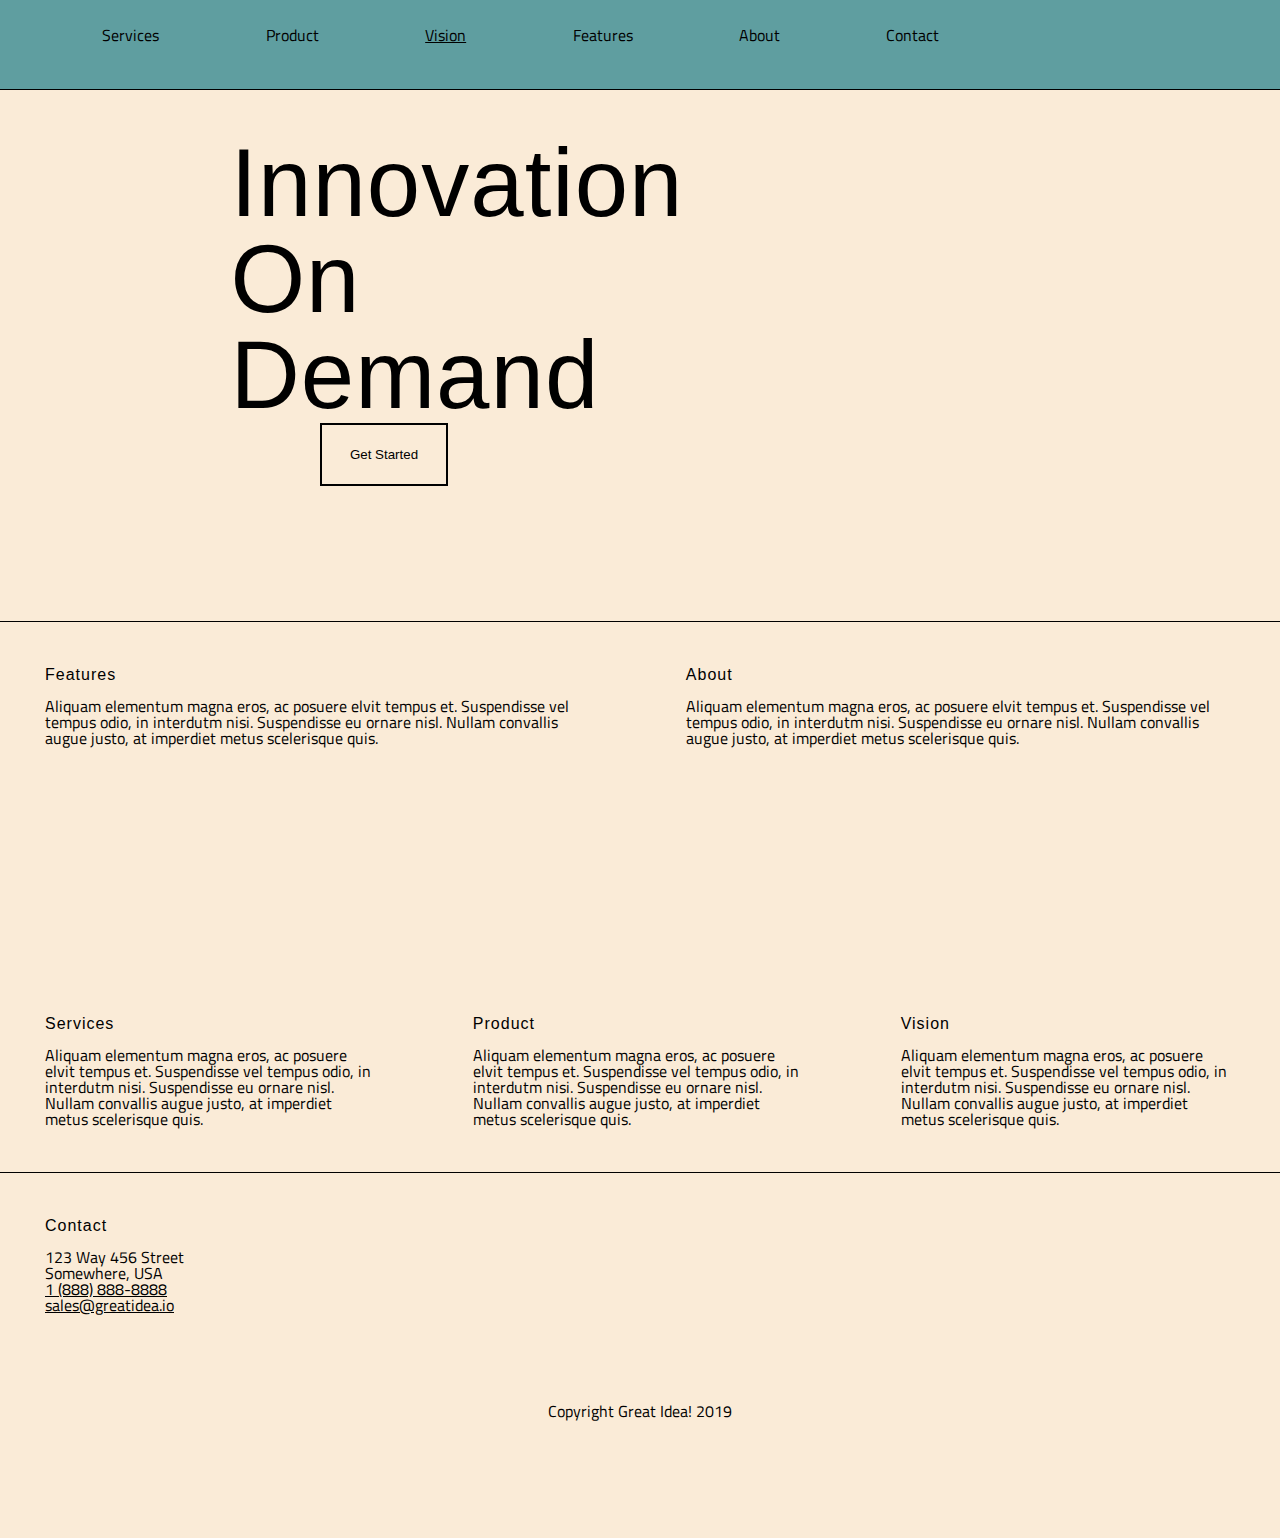
==== index.html @ 36d8502b "added past solution" ====
<!doctype html>

<html lang="en">

<head>

  <meta name="viewport" content="width=device-width, initial-scale=1.0">
  <meta charset="utf-8">
  <title>Great Idea - Responsive I</title>

  <link href="https://fonts.googleapis.com/css?family=Bangers|Titillium+Web" rel="stylesheet">
  <link rel="stylesheet" href="css/index.css">

  <!--[if lt IE 9]>
    <script src="https://cdnjs.cloudflare.com/ajax/libs/html5shiv/3.7.3/html5shiv.js"></script>
  <![endif]-->
</head>

<body>
  <!-- Use your own code or past solution for Great Idea Web Page HTML here! -->
  <header>

    <nav>
      <a>Services</a>
      <a>Product</a>
      <a href="./vision.html">Vision</a>
      <a>Features</a>
      <a>About</a>
      <a>Contact</a>

      <a></a>

    </nav>
    <div class="header-text-container">
      <h1>
        Innovation
        On
        Demand
      </h1>
      <button>
        Get Started
      </button>
    </div>

    <div class="header-img"></div>
  </header>
  <section class="main">
    <div class="featured">
      <h2>
        Features
      </h2>

      <p>
        Aliquam elementum magna eros, ac posuere elvit tempus et. Suspendisse vel tempus odio, in interdutm nisi.
        Suspendisse eu ornare nisl. Nullam convallis augue justo, at imperdiet metus scelerisque quis.
      </p>
    </div>


    <div class="featured">
      <h2>
        About
      </h2>
      <p>
        Aliquam elementum magna eros, ac posuere elvit tempus et. Suspendisse vel tempus odio, in interdutm nisi.
        Suspendisse eu ornare nisl. Nullam convallis augue justo, at imperdiet metus scelerisque quis.
      </p>
    </div>

    <!-- <img class="middle-img" src="img/mid-page-accent.jpg" alt="Image of code snippets across the screen"> -->
    <div style="display: block; height: 20vh;">
    </div>
    <div class="more">
      <h2>
        Services
      </h2>
      <p>
        Aliquam elementum magna eros, ac posuere elvit tempus et. Suspendisse vel tempus odio, in interdutm nisi.
        Suspendisse eu ornare nisl. Nullam convallis augue justo, at imperdiet metus scelerisque quis.
      </p>
    </div>


    <div class="more">
      <h2>
        Product
      </h2>
      <p>
        Aliquam elementum magna eros, ac posuere elvit tempus et. Suspendisse vel tempus odio, in interdutm nisi.
        Suspendisse eu ornare nisl. Nullam convallis augue justo, at imperdiet metus scelerisque quis.
      </p>
    </div>

    <div class="more">
      <h2>
        Vision
      </h2>
      <p>
        Aliquam elementum magna eros, ac posuere elvit tempus et. Suspendisse vel tempus odio, in interdutm nisi.
        Suspendisse eu ornare nisl. Nullam convallis augue justo, at imperdiet metus scelerisque quis.
      </p>
    </div>

  </section>

  <section>
    <div class="contact">
      <h2>Contact</h2>
      <address>
        123 Way 456 Street
        <br />
        Somewhere, USA
      </address>
      <a href="tel: 1 (888) 888-8888">1 (888) 888-8888</a>
      <br />
      <a href="#">sales@greatidea.io</a>
    </div>
  </section>
  <footer>
    Copyright Great Idea! 2019
  </footer>
</body>

</html>
---- css/index.css ----
/* Use your own code or past solution for Great Idea Web Page CSS here! */
/* http://meyerweb.com/eric/tools/css/reset/ 
   v2.0 | 20110126
   License: none (public domain)
*/

html, body, div, span, applet, object, iframe,
h1, h2, h3, h4, h5, h6, p, blockquote, pre,
a, abbr, acronym, address, big, cite, code,
del, dfn, em, img, ins, kbd, q, s, samp,
small, strike, strong, sub, sup, tt, var,
b, u, i, center,
dl, dt, dd, ol, ul, li,
fieldset, form, label, legend,
table, caption, tbody, tfoot, thead, tr, th, td,
article, aside, canvas, details, embed, 
figure, figcaption, footer, header, hgroup, 
menu, nav, output, ruby, section, summary,
time, mark, audio, video {
	margin: 0;
	padding: 0;
	border: 0;
	font-size: 100%;
	font: inherit;
	vertical-align: baseline;
}
/* HTML5 display-role reset for older browsers */
article, aside, details, figcaption, figure, 
footer, header, hgroup, menu, nav, section {
	display: block;
}
body {
	line-height: 1;
}
ol, ul {
	list-style: none;
}
blockquote, q {
	quotes: none;
}
blockquote:before, blockquote:after,
q:before, q:after {
	content: '';
	content: none;
}
table {
	border-collapse: collapse;
	border-spacing: 0;
}

/* Set every element's box-sizing to border-box */
* {
	box-sizing: border-box;
	color: black;
}

html, body {
    height: 100%;
    font-family: 'Titillium Web', sans-serif;
}

h1, h2, h3, h4, h5 {
    font-family: 'Montserrat', sans-serif;
    letter-spacing: 1px;
    margin-bottom: 15px;
}

/* Your code starts here! */
nav{
	width: 100vw;
	height: 10vh;
	position: fixed;
	top: 0px;
	background-color: cadetblue;
	padding-top: 3vh;
	border-bottom: 1px solid black;
	z-index: 10;
	background-image: url('/img/logo.png');
	background-repeat: no-repeat;
	background-position: top 41% right 11%;
}
header{
	align-content: center;
	padding:5vh 0;
}
header nav, .logo{
	display: inline-block;
}

.logo{
	margin-bottom: -1%;
}

header nav a, .logo{
	margin-left: 8vw;
}

.header-text-container{
	padding: 10vh 5vw;
	display: inline-block;
	width: 60vw;
}

.header-text-container h1{
    font-size: 6em;
    width: 24vw;
}

.header-text-container h1,button{
	margin: auto;
	display: block;
}

button{
	background: none;
    border: 2px solid black;
    width: 10vw;
    height: 7vh;
}

/* .header-img{
	width: 20vw;
	height: 20vw;
	display: inline-block;
	background-image:url('/img/header-img.png');
} */

.main{
	border-top: 1px solid black;
	border-bottom: 1px solid black;
}

/* section{
	margin: 0 5vw;
} */

.main img{
	width: 100%;
}

.main div, .contact{
	display: inline-block;
	width: calc(100%/2.01);
	padding: 5vh 5vh;
}

.main .more{
	width: calc(100%/3.02);
}

footer {
	padding: 5vh;
    text-align: center;
    height: 20vh;
}

body{
	background-image: url('/img/header-img.png'),url('/img/mid-page-accent.jpg');
	background-repeat: no-repeat,no-repeat;
	background-position: top 33% right 13%, top 122% left 50%;
	background-color: #faebd7;
}

a:hover{
	cursor: pointer;
	border-bottom: 3px solid cornsilk;
	transition-duration: 300ms;
}
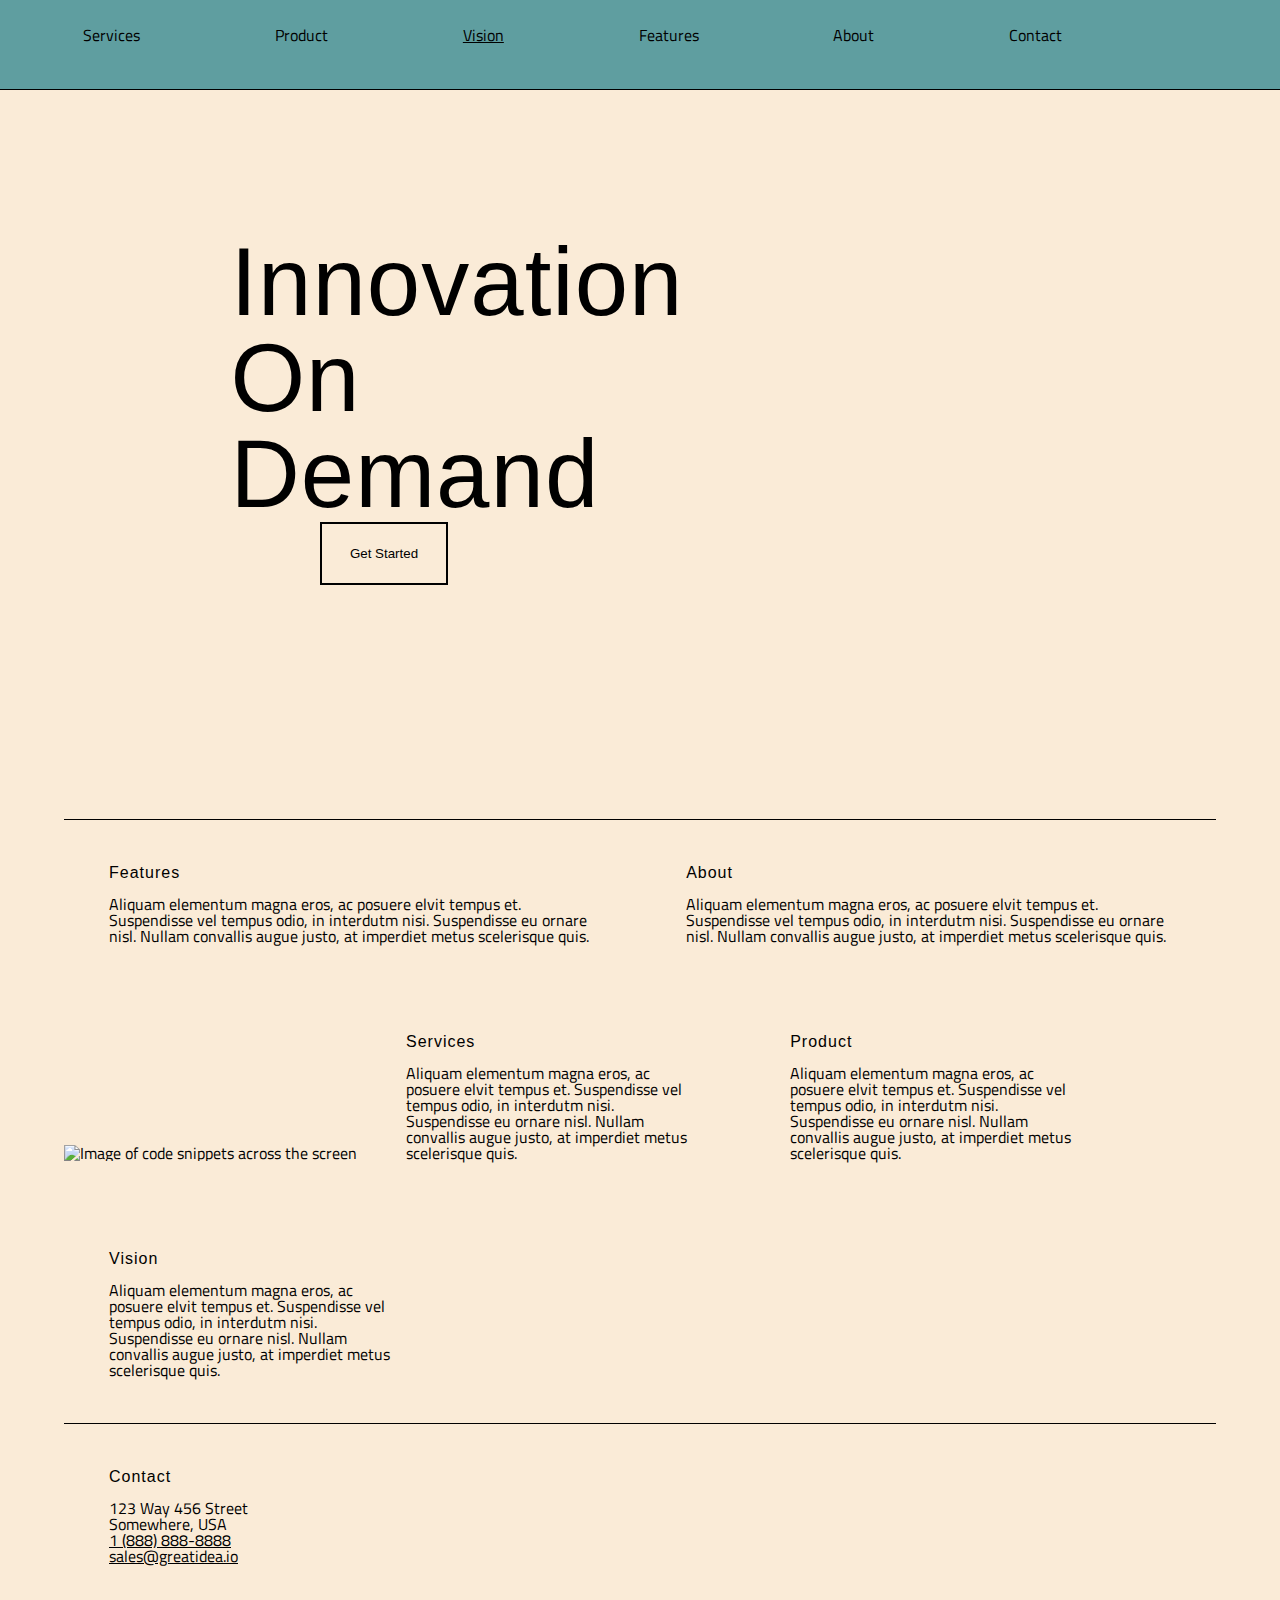
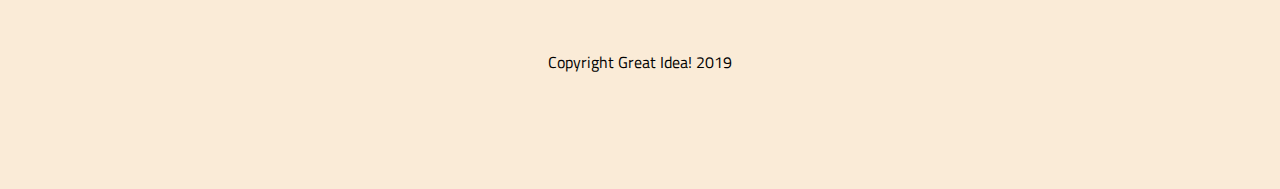
==== commit c83af0e2: "fixed desktop view, implemented tablet view" ====
--- a/index.html
+++ b/index.html
@@ -18,107 +18,112 @@
 
 <body>
   <!-- Use your own code or past solution for Great Idea Web Page HTML here! -->
-  <header>
-
-    <nav>
-      <a>Services</a>
-      <a>Product</a>
-      <a href="./vision.html">Vision</a>
-      <a>Features</a>
-      <a>About</a>
-      <a>Contact</a>
-
-      <a></a>
-
-    </nav>
-    <div class="header-text-container">
-      <h1>
-        Innovation
-        On
-        Demand
-      </h1>
-      <button>
-        Get Started
-      </button>
-    </div>
-
-    <div class="header-img"></div>
-  </header>
-  <section class="main">
-    <div class="featured">
-      <h2>
-        Features
-      </h2>
-
-      <p>
-        Aliquam elementum magna eros, ac posuere elvit tempus et. Suspendisse vel tempus odio, in interdutm nisi.
-        Suspendisse eu ornare nisl. Nullam convallis augue justo, at imperdiet metus scelerisque quis.
-      </p>
-    </div>
-
-
-    <div class="featured">
-      <h2>
-        About
-      </h2>
-      <p>
-        Aliquam elementum magna eros, ac posuere elvit tempus et. Suspendisse vel tempus odio, in interdutm nisi.
-        Suspendisse eu ornare nisl. Nullam convallis augue justo, at imperdiet metus scelerisque quis.
-      </p>
-    </div>
-
-    <!-- <img class="middle-img" src="img/mid-page-accent.jpg" alt="Image of code snippets across the screen"> -->
-    <div style="display: block; height: 20vh;">
-    </div>
-    <div class="more">
-      <h2>
-        Services
-      </h2>
-      <p>
-        Aliquam elementum magna eros, ac posuere elvit tempus et. Suspendisse vel tempus odio, in interdutm nisi.
-        Suspendisse eu ornare nisl. Nullam convallis augue justo, at imperdiet metus scelerisque quis.
-      </p>
-    </div>
-
-
-    <div class="more">
-      <h2>
-        Product
-      </h2>
-      <p>
-        Aliquam elementum magna eros, ac posuere elvit tempus et. Suspendisse vel tempus odio, in interdutm nisi.
-        Suspendisse eu ornare nisl. Nullam convallis augue justo, at imperdiet metus scelerisque quis.
-      </p>
-    </div>
-
-    <div class="more">
-      <h2>
-        Vision
-      </h2>
-      <p>
-        Aliquam elementum magna eros, ac posuere elvit tempus et. Suspendisse vel tempus odio, in interdutm nisi.
-        Suspendisse eu ornare nisl. Nullam convallis augue justo, at imperdiet metus scelerisque quis.
-      </p>
-    </div>
-
-  </section>
-
-  <section>
-    <div class="contact">
-      <h2>Contact</h2>
-      <address>
-        123 Way 456 Street
+  
+  
+    <header>
+  
+      <nav>
+        <a>Services</a>
+        <a>Product</a>
+        <a href="./vision.html">Vision</a>
+        <a>Features</a>
+        <a>About</a>
+        <a>Contact</a>
+  
+        <a class="logo"><img src="/img/logo.png" alt=""></a>
+  
+      </nav>
+      <div class="header-text-container">
+        <h1>
+          Innovation
+          On
+          Demand
+        </h1>
+        <button>
+          Get Started
+        </button>
+      </div>
+  
+      <div class="header-img"><img src="/img/header-img.png" alt=""></div>
+    </header>
+    <div class="container">
+    <section class="main">
+      <div class="featured">
+        <h2>
+          Features
+        </h2>
+  
+        <p>
+          Aliquam elementum magna eros, ac posuere elvit tempus et. Suspendisse vel tempus odio, in interdutm nisi.
+          Suspendisse eu ornare nisl. Nullam convallis augue justo, at imperdiet metus scelerisque quis.
+        </p>
+      </div>
+  
+  
+      <div class="featured">
+        <h2>
+          About
+        </h2>
+        <p>
+          Aliquam elementum magna eros, ac posuere elvit tempus et. Suspendisse vel tempus odio, in interdutm nisi.
+          Suspendisse eu ornare nisl. Nullam convallis augue justo, at imperdiet metus scelerisque quis.
+        </p>
+      </div>
+  
+      <img class="middle-img" src="img/mid-page-accent.jpg" alt="Image of code snippets across the screen">
+      <!-- <div style="display: block; height: 20vh;">
+        <img src="/img/mid-page-accent.jpg" alt="">
+      </div> -->
+      <div class="more">
+        <h2>
+          Services
+        </h2>
+        <p>
+          Aliquam elementum magna eros, ac posuere elvit tempus et. Suspendisse vel tempus odio, in interdutm nisi.
+          Suspendisse eu ornare nisl. Nullam convallis augue justo, at imperdiet metus scelerisque quis.
+        </p>
+      </div>
+  
+  
+      <div class="more">
+        <h2>
+          Product
+        </h2>
+        <p>
+          Aliquam elementum magna eros, ac posuere elvit tempus et. Suspendisse vel tempus odio, in interdutm nisi.
+          Suspendisse eu ornare nisl. Nullam convallis augue justo, at imperdiet metus scelerisque quis.
+        </p>
+      </div>
+  
+      <div class="more">
+        <h2>
+          Vision
+        </h2>
+        <p>
+          Aliquam elementum magna eros, ac posuere elvit tempus et. Suspendisse vel tempus odio, in interdutm nisi.
+          Suspendisse eu ornare nisl. Nullam convallis augue justo, at imperdiet metus scelerisque quis.
+        </p>
+      </div>
+  
+    </section>
+  
+    <section>
+      <div class="contact">
+        <h2>Contact</h2>
+        <address>
+          123 Way 456 Street
+          <br />
+          Somewhere, USA
+        </address>
+        <a href="tel: 1 (888) 888-8888">1 (888) 888-8888</a>
         <br />
-        Somewhere, USA
-      </address>
-      <a href="tel: 1 (888) 888-8888">1 (888) 888-8888</a>
-      <br />
-      <a href="#">sales@greatidea.io</a>
-    </div>
-  </section>
-  <footer>
-    Copyright Great Idea! 2019
-  </footer>
+        <a href="#">sales@greatidea.io</a>
+      </div>
+    </section>
+    <footer>
+      Copyright Great Idea! 2019
+    </footer>
+  </div>
 </body>
 
 </html>--- a/css/index.css
+++ b/css/index.css
@@ -66,6 +66,11 @@
 }
 
 /* Your code starts here! */
+
+.container{
+    padding: 0 5%;
+}
+
 nav{
 	width: 100vw;
 	height: 10vh;
@@ -74,16 +79,18 @@
 	background-color: cadetblue;
 	padding-top: 3vh;
 	border-bottom: 1px solid black;
-	z-index: 10;
-	background-image: url('/img/logo.png');
-	background-repeat: no-repeat;
-	background-position: top 41% right 11%;
-}
+    z-index: 10;
+    display: flex;
+    justify-content: space-evenly;
+}
+
+
 header{
 	align-content: center;
-	padding:5vh 0;
-}
-header nav, .logo{
+    padding:16vh 0;
+    width: 100%;
+}
+header .logo{
 	display: inline-block;
 }
 
@@ -92,7 +99,7 @@
 }
 
 header nav a, .logo{
-	margin-left: 8vw;
+    margin: 0 4vw;
 }
 
 .header-text-container{
@@ -109,6 +116,53 @@
 .header-text-container h1,button{
 	margin: auto;
 	display: block;
+}
+header .header-img{
+    display: inline-block;
+}
+
+@media screen and (max-width: 801px){
+    nav{
+        position: relative;
+        height: 160px;
+        width: 100%;
+        display: flex !important;
+        flex-wrap: wrap;
+        justify-content: space-between;
+        align-items: flex-end;
+        padding-bottom: 34px;
+    }
+    nav .logo{
+        order: -1;
+        width: 100%;
+        margin: 0;
+        margin-bottom: 35px;
+    }
+
+    nav .logo img{
+        display: block;
+        margin: 0 auto;
+    }
+
+    header{
+        padding: 0 0 48px;
+    }
+
+    header .header-img{
+        display: none;
+    }
+
+    .header-text-container{
+        padding: 0;
+        display: flex;
+        width: 100%;
+        flex-direction: column;
+        align-items: center;
+    }
+
+    .header-text-container h1{
+        width: min-content;
+    }
 }
 
 button{
@@ -118,21 +172,11 @@
     height: 7vh;
 }
 
-/* .header-img{
-	width: 20vw;
-	height: 20vw;
-	display: inline-block;
-	background-image:url('/img/header-img.png');
-} */
-
 .main{
 	border-top: 1px solid black;
 	border-bottom: 1px solid black;
 }
 
-/* section{
-	margin: 0 5vw;
-} */
 
 .main img{
 	width: 100%;
@@ -145,7 +189,7 @@
 }
 
 .main .more{
-	width: calc(100%/3.02);
+	width: calc(100%/3.03);
 }
 
 footer {
@@ -155,10 +199,14 @@
 }
 
 body{
-	background-image: url('/img/header-img.png'),url('/img/mid-page-accent.jpg');
+	/* background-image: url('/img/header-img.png'),url('/img/mid-page-accent.jpg');
 	background-repeat: no-repeat,no-repeat;
-	background-position: top 33% right 13%, top 122% left 50%;
+	background-position: top 33% right 13%, top 122% left 50%; */
 	background-color: #faebd7;
+}
+
+@media (max-width: 800px){
+  
 }
 
 a:hover{
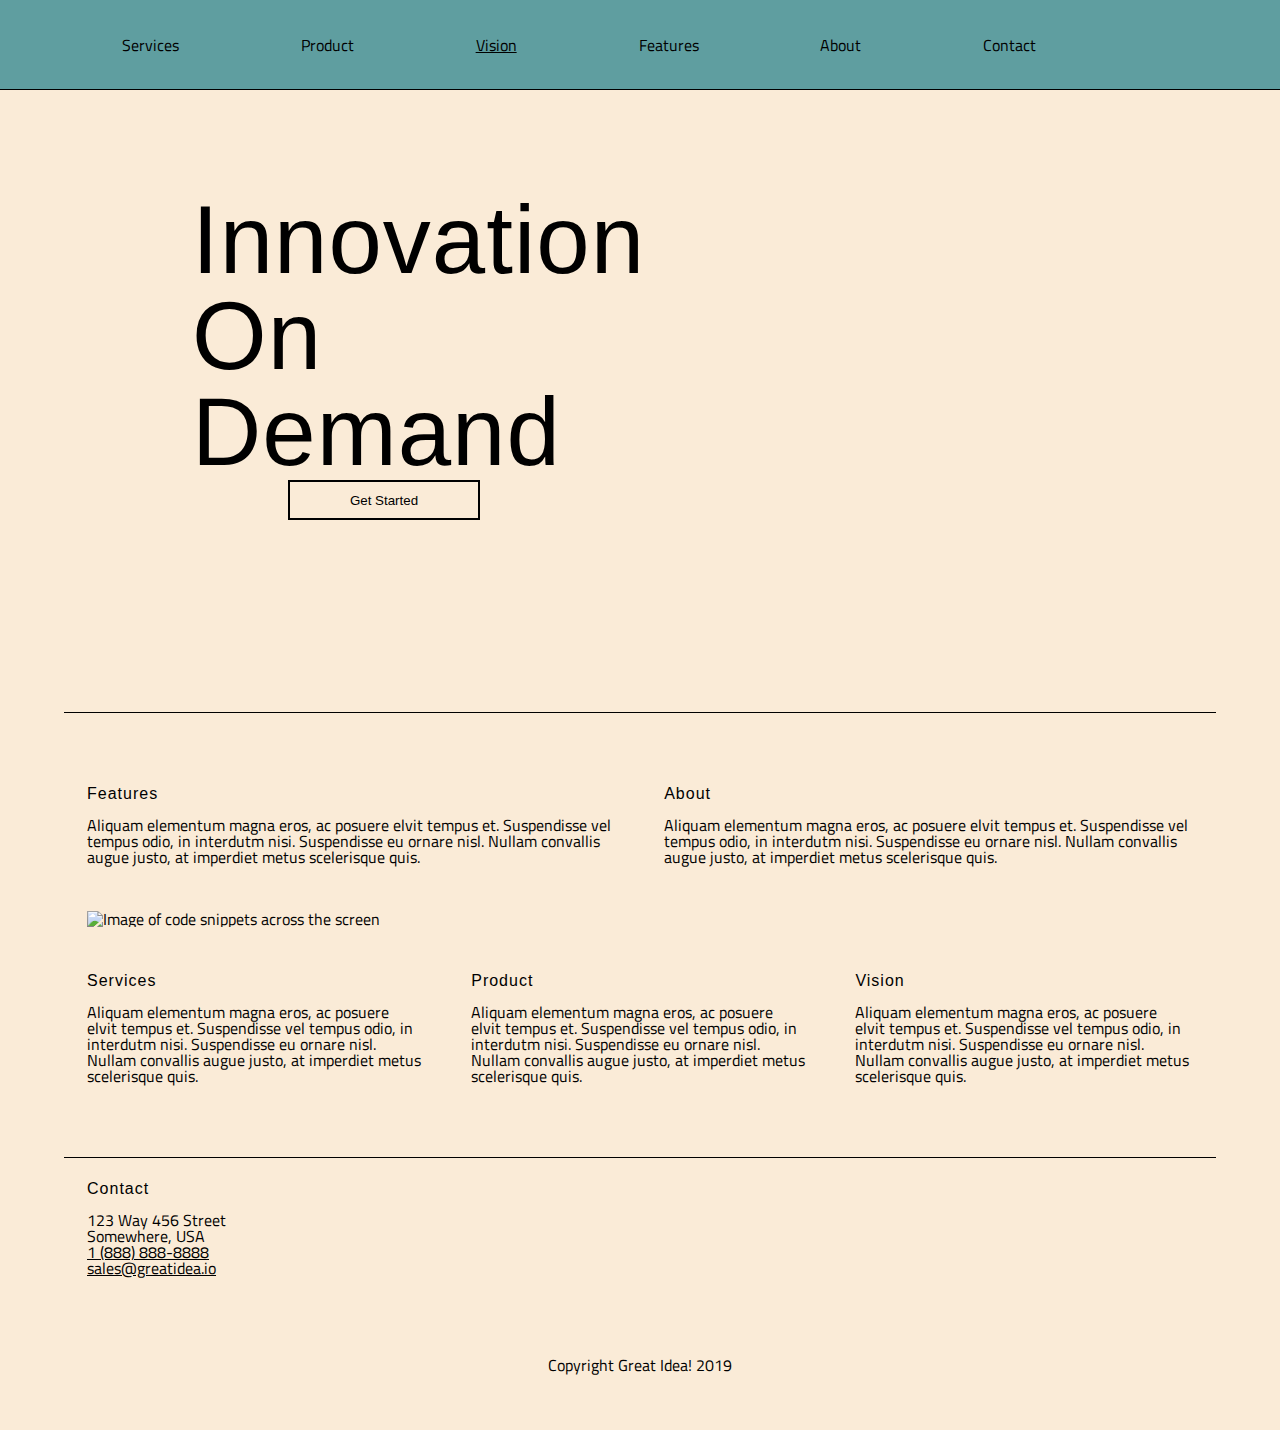
==== commit b9810f15: "made requested changes, added some comments" ====
--- a/index.html
+++ b/index.html
@@ -70,7 +70,9 @@
         </p>
       </div>
   
-      <img class="middle-img" src="img/mid-page-accent.jpg" alt="Image of code snippets across the screen">
+      <div>
+        <img class="middle-img" src="img/mid-page-accent.jpg" alt="Image of code snippets across the screen">
+      </div>
       <!-- <div style="display: block; height: 20vh;">
         <img src="/img/mid-page-accent.jpg" alt="">
       </div> -->
--- a/css/index.css
+++ b/css/index.css
@@ -72,45 +72,35 @@
 }
 
 nav{
-	width: 100vw;
-	height: 10vh;
+	width: 100%;
+	height: 10%;
 	position: fixed;
 	top: 0px;
 	background-color: cadetblue;
-	padding-top: 3vh;
 	border-bottom: 1px solid black;
     z-index: 10;
     display: flex;
     justify-content: space-evenly;
+    align-items: center;
 }
 
 
 header{
 	align-content: center;
-    padding:16vh 0;
+    padding:5% 0;
     width: 100%;
 }
-header .logo{
+
+
+.header-text-container{
+	padding: 10% 5%;
 	display: inline-block;
-}
-
-.logo{
-	margin-bottom: -1%;
-}
-
-header nav a, .logo{
-    margin: 0 4vw;
-}
-
-.header-text-container{
-	padding: 10vh 5vw;
-	display: inline-block;
-	width: 60vw;
+	width: 60%;
 }
 
 .header-text-container h1{
     font-size: 6em;
-    width: 24vw;
+    width: 60%;
 }
 
 .header-text-container h1,button{
@@ -121,81 +111,44 @@
     display: inline-block;
 }
 
-@media screen and (max-width: 801px){
-    nav{
-        position: relative;
-        height: 160px;
-        width: 100%;
-        display: flex !important;
-        flex-wrap: wrap;
-        justify-content: space-between;
-        align-items: flex-end;
-        padding-bottom: 34px;
-    }
-    nav .logo{
-        order: -1;
-        width: 100%;
-        margin: 0;
-        margin-bottom: 35px;
-    }
-
-    nav .logo img{
-        display: block;
-        margin: 0 auto;
-    }
-
-    header{
-        padding: 0 0 48px;
-    }
-
-    header .header-img{
-        display: none;
-    }
-
-    .header-text-container{
-        padding: 0;
-        display: flex;
-        width: 100%;
-        flex-direction: column;
-        align-items: center;
-    }
-
-    .header-text-container h1{
-        width: min-content;
-    }
-}
+
 
 button{
 	background: none;
     border: 2px solid black;
-    width: 10vw;
-    height: 7vh;
+    width: 30%;
+    height: 40px;
 }
 
 .main{
 	border-top: 1px solid black;
-	border-bottom: 1px solid black;
-}
-
+    border-bottom: 1px solid black;
+    padding: 50px 0;
+}
+
+.main div, .contact{
+    padding: 2% 2%;
+}
 
 .main img{
 	width: 100%;
 }
 
-.main div, .contact{
+.main .featured{
 	display: inline-block;
-	width: calc(100%/2.01);
-	padding: 5vh 5vh;
+	width: calc(100%/2.01);/* have half of the container width*/
+	
 }
 
 .main .more{
-	width: calc(100%/3.03);
+    display: inline-block;
+	width: calc(100%/3.03); /* Have 1/3 of container width*/
 }
 
 footer {
-	padding: 5vh;
+	padding: 5%;
     text-align: center;
-    height: 20vh;
+    height: 20%;
 }
 
 body{
@@ -205,9 +158,6 @@
 	background-color: #faebd7;
 }
 
-@media (max-width: 800px){
-  
-}
 
 a:hover{
 	cursor: pointer;
@@ -216,5 +166,74 @@
 }
 
 
-
-
+@media (max-width: 800px){
+    nav{
+        height: 160px;
+        width: 100%;
+        flex-wrap: wrap;
+        align-items: flex-end;
+        padding-bottom: 34px;
+    }
+    nav .logo{
+        order: -1;
+        width: 100%;
+        margin: 0;
+        margin-bottom: 35px;
+    }
+
+    nav .logo img{
+        /* block needed to center logo*/
+        display: block;
+        margin: 0 auto;
+    }
+
+    header{
+        padding: 200px 0 48px;
+    }
+
+    header .header-img{
+        display: none;
+    }
+
+    .header-text-container{
+        padding: 0;
+        display: flex;
+        width: 100%;
+        flex-direction: column;
+        align-items: center;
+    }
+
+    .header-text-container h1{
+        width: min-content;
+    }
+}
+
+@media (max-width: 500px){
+    nav{
+        position: relative;
+        flex-direction: column;
+        align-items: center;
+        height: min-content;
+        padding: 3% 0 0;
+    }
+
+    header{
+        padding: 0 0 30px;
+    }
+
+    header nav a{
+        margin-bottom: 50px;
+    }
+
+    .header-text-container h1{
+        font-size: 3em;
+    }
+
+    .main .featured, .main .more{
+        display: block;
+        width: 100%;
+    }
+}
+
+
+
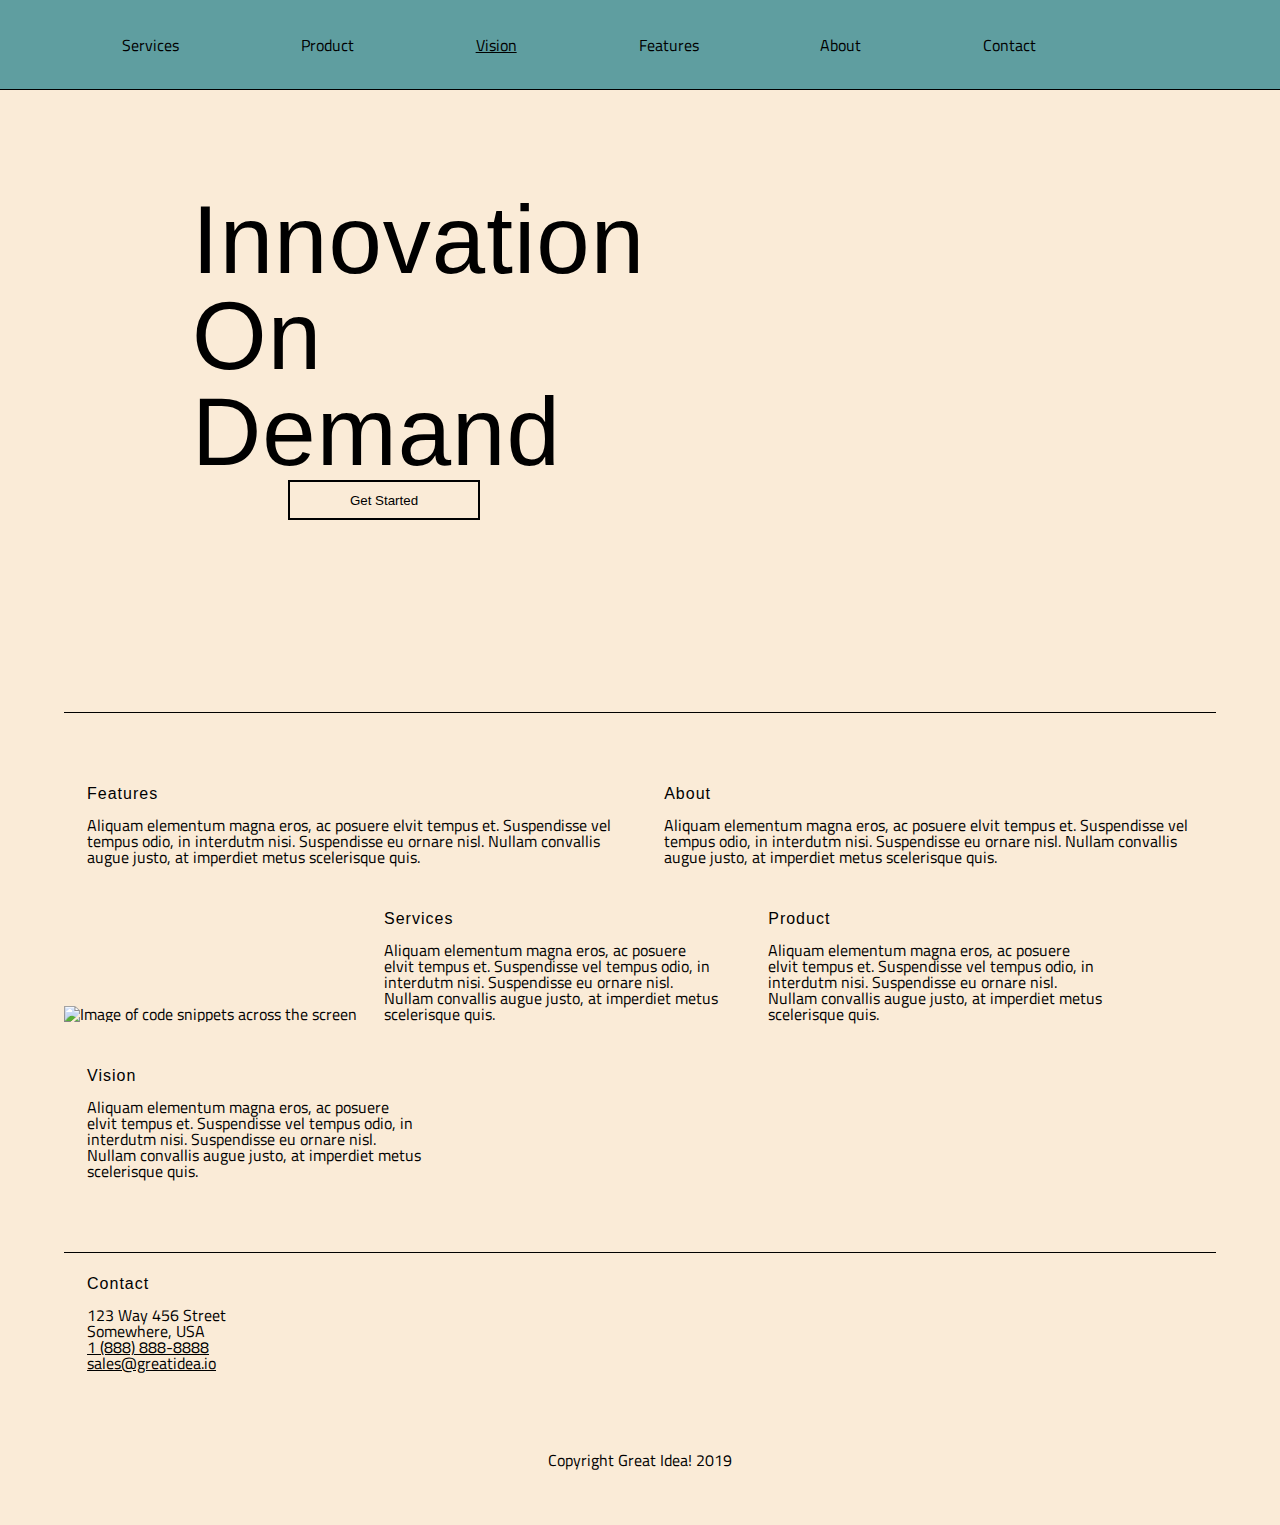
==== commit fe748e50: "Merge pull request #2 from xanderjakeq/stretch" ====
--- a/index.html
+++ b/index.html
@@ -70,9 +70,7 @@
         </p>
       </div>
   
-      <div>
-        <img class="middle-img" src="img/mid-page-accent.jpg" alt="Image of code snippets across the screen">
-      </div>
+      <img class="middle-img" src="img/mid-page-accent.jpg" alt="Image of code snippets across the screen">
       <!-- <div style="display: block; height: 20vh;">
         <img src="/img/mid-page-accent.jpg" alt="">
       </div> -->
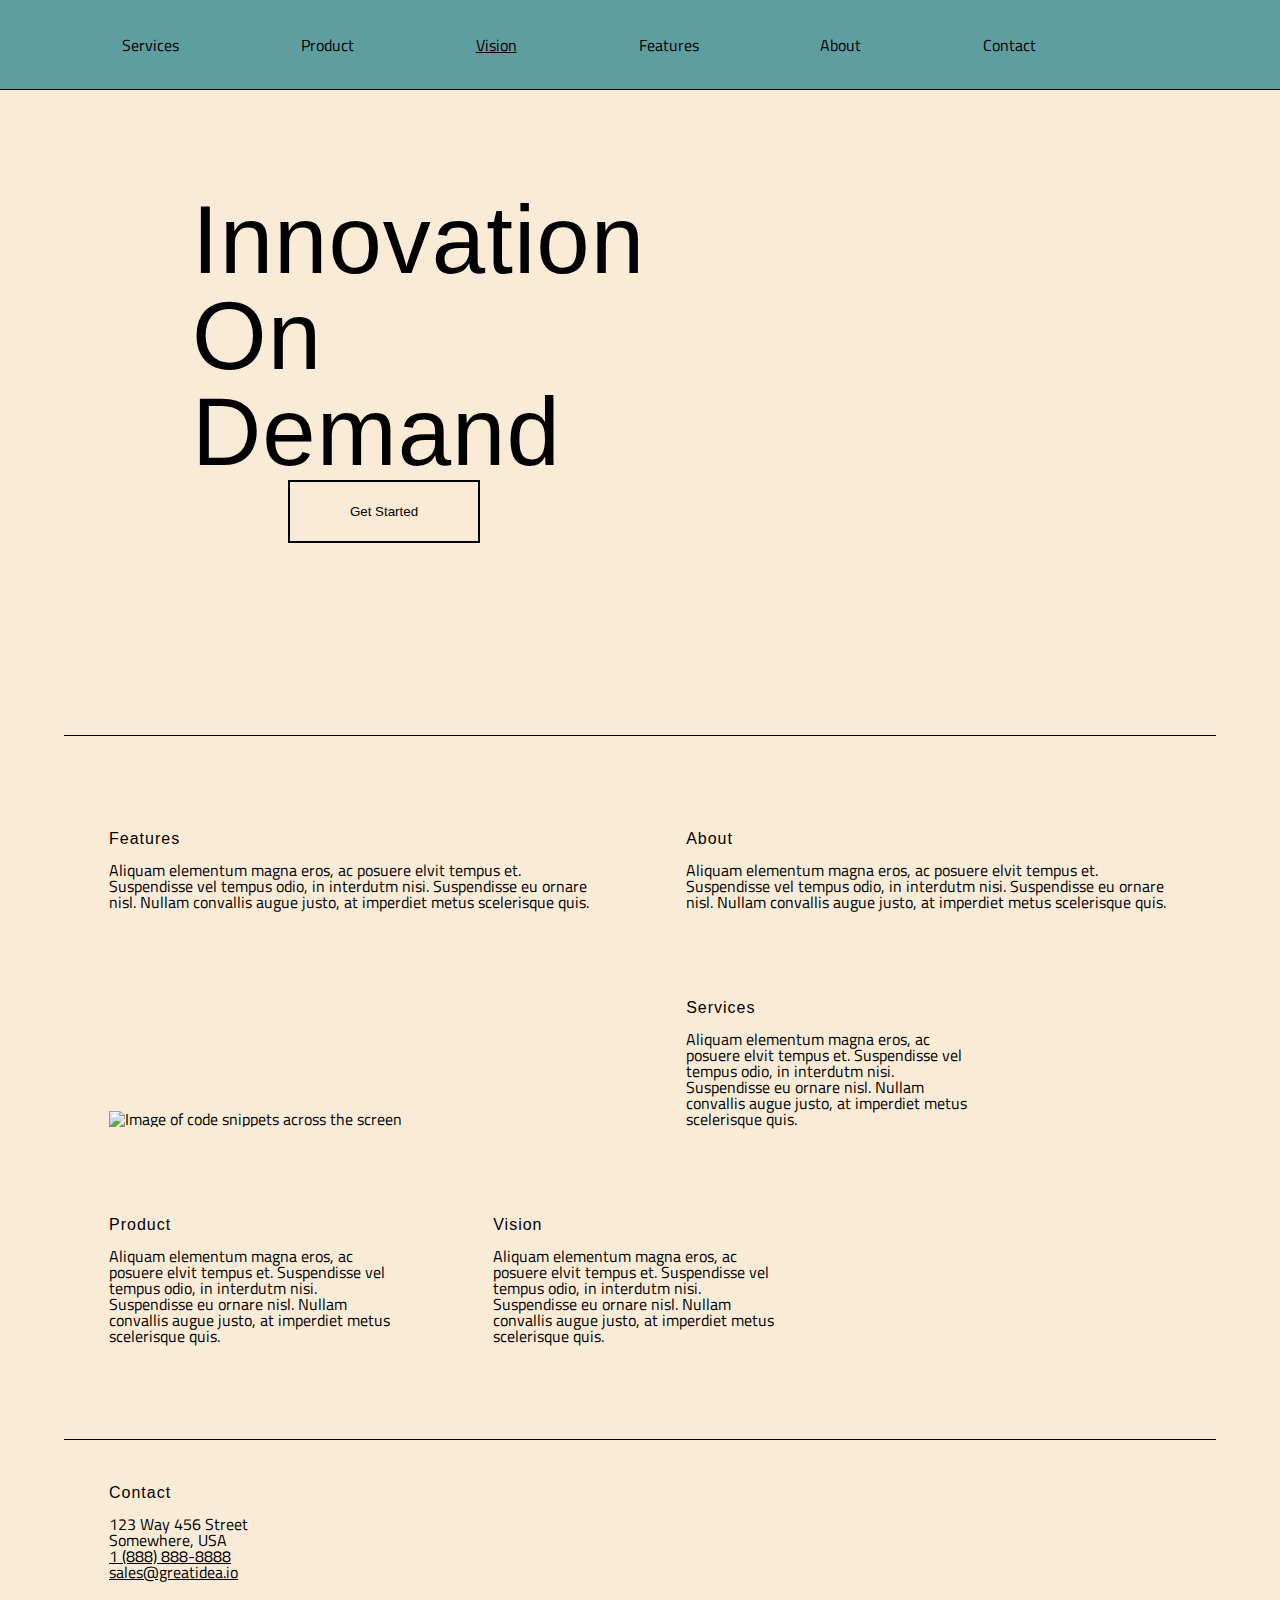
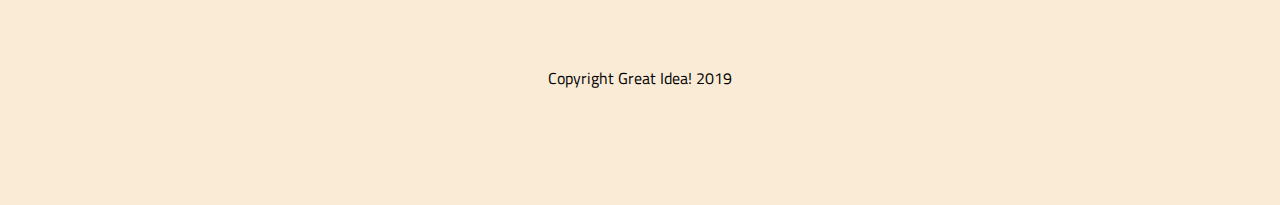
==== commit df44786d: "Merge a7acc749b3278ea199428a4424c3c638d0f9de18 into fe748e501a40d8d85382a47b79747e98e03030b9" ====
--- a/index.html
+++ b/index.html
@@ -70,7 +70,9 @@
         </p>
       </div>
   
-      <img class="middle-img" src="img/mid-page-accent.jpg" alt="Image of code snippets across the screen">
+      <div>
+        <img class="middle-img" src="img/mid-page-accent.jpg" alt="Image of code snippets across the screen">
+      </div>
       <!-- <div style="display: block; height: 20vh;">
         <img src="/img/mid-page-accent.jpg" alt="">
       </div> -->
--- a/css/index.css
+++ b/css/index.css
@@ -236,4 +236,54 @@
 }
 
 
-
+button{
+	background: none;
+    border: 2px solid black;
+    width: 30%;
+    height: 7vh;
+}
+
+.main{
+	border-top: 1px solid black;
+	border-bottom: 1px solid black;
+}
+
+
+.main img{
+	width: 100%;
+}
+
+.main div, .contact{
+	display: inline-block;
+	width: calc(100%/2.01);
+	padding: 5vh 5vh;
+}
+
+.main .more{
+	width: calc(100%/3.03);
+}
+
+footer {
+	padding: 5vh;
+    text-align: center;
+    height: 20vh;
+}
+
+body{
+	/* background-image: url('/img/header-img.png'),url('/img/mid-page-accent.jpg');
+	background-repeat: no-repeat,no-repeat;
+	background-position: top 33% right 13%, top 122% left 50%; */
+	background-color: #faebd7;
+}
+
+
+a:hover{
+	cursor: pointer;
+	border-bottom: 3px solid cornsilk;
+	transition-duration: 300ms;
+}
+
+
+
+
+
